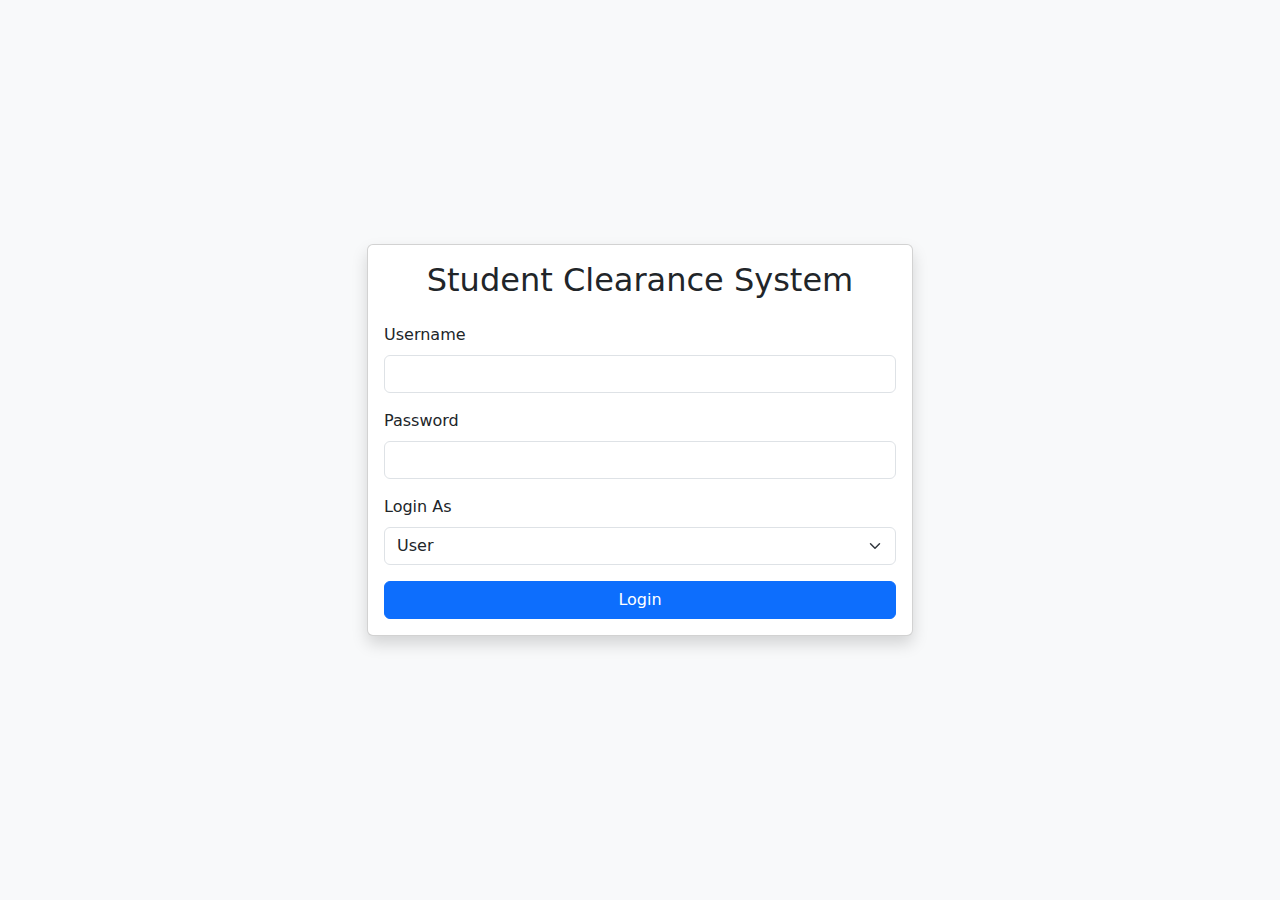
==== index.html @ 6e918f93 "Student Clearance System" ====
<!DOCTYPE html>
<html lang="en">
<head>
    <meta charset="UTF-8">
    <meta name="viewport" content="width=device-width, initial-scale=1.0">
    <title>Student Clearance System - Login</title>
    <link href="https://cdn.jsdelivr.net/npm/bootstrap@5.3.0/dist/css/bootstrap.min.css" rel="stylesheet">
    <link href="css/styles.css" rel="stylesheet">
</head>
<body>
    <div class="container">
        <div class="row justify-content-center align-items-center min-vh-100">
            <div class="col-md-6">
                <div class="card shadow">
                    <div class="card-body">
                        <h2 class="text-center mb-4">Student Clearance System</h2>
                        <form id="loginForm">
                            <div class="mb-3">
                                <label for="username" class="form-label">Username</label>
                                <input type="text" class="form-control" id="username" required>
                            </div>
                            <div class="mb-3">
                                <label for="password" class="form-label">Password</label>
                                <input type="password" class="form-control" id="password" required>
                            </div>
                            <div class="mb-3">
                                <label for="userType" class="form-label">Login As</label>
                                <select class="form-select" id="userType">
                                    <option value="user">User</option>
                                    <option value="admin">Admin</option>
                                </select>
                            </div>
                            <button type="submit" class="btn btn-primary w-100">Login</button>
                        </form>
                    </div>
                </div>
            </div>
        </div>
    </div>

    <script src="https://cdn.jsdelivr.net/npm/bootstrap@5.3.0/dist/js/bootstrap.bundle.min.js"></script>
    <script src="js/main.js"></script>
</body>
</html>
---- css/styles.css ----
body {
    background-color: #f8f9fa;
}

.card {
    margin-bottom: 20px;
}

.navbar {
    margin-bottom: 20px;
}
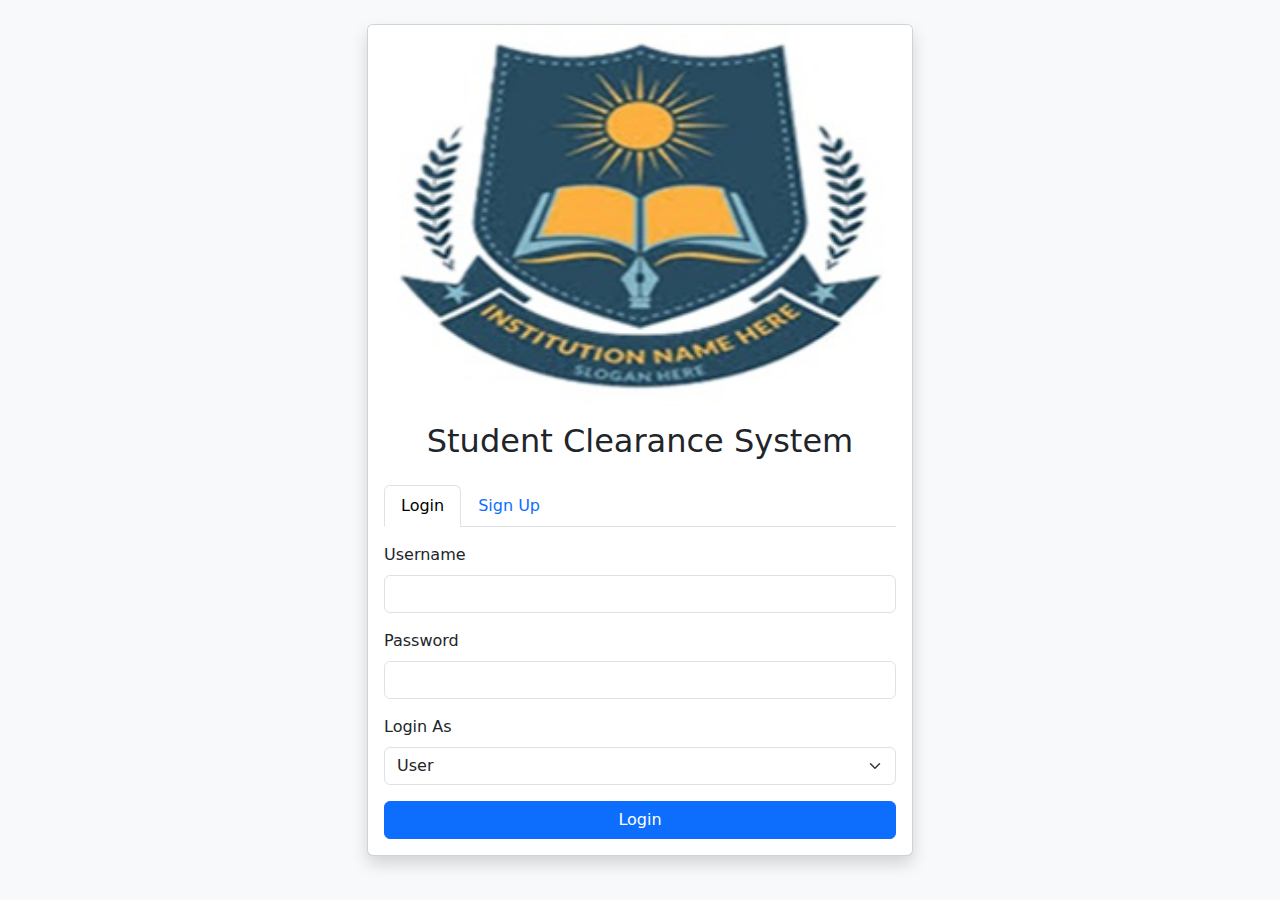
==== commit 7b3ded55: "updated" ====
--- a/index.html
+++ b/index.html
@@ -12,26 +12,60 @@
         <div class="row justify-content-center align-items-center min-vh-100">
             <div class="col-md-6">
                 <div class="card shadow">
+                    <img src="image/school-logo.jpeg?height=200&width=200" alt="University Logo" class="card-img-top">
                     <div class="card-body">
                         <h2 class="text-center mb-4">Student Clearance System</h2>
-                        <form id="loginForm">
-                            <div class="mb-3">
-                                <label for="username" class="form-label">Username</label>
-                                <input type="text" class="form-control" id="username" required>
+                        <ul class="nav nav-tabs mb-3" id="loginTabs" role="tablist">
+                            <li class="nav-item" role="presentation">
+                                <button class="nav-link active" id="login-tab" data-bs-toggle="tab" data-bs-target="#login" type="button" role="tab" aria-controls="login" aria-selected="true">Login</button>
+                            </li>
+                            <li class="nav-item" role="presentation">
+                                <button class="nav-link" id="signup-tab" data-bs-toggle="tab" data-bs-target="#signup" type="button" role="tab" aria-controls="signup" aria-selected="false">Sign Up</button>
+                            </li>
+                        </ul>
+                        <div class="tab-content" id="loginTabsContent">
+                            <div class="tab-pane fade show active" id="login" role="tabpanel" aria-labelledby="login-tab">
+                                <form id="loginForm">
+                                    <div class="mb-3">
+                                        <label for="username" class="form-label">Username</label>
+                                        <input type="text" class="form-control" id="username" required>
+                                    </div>
+                                    <div class="mb-3">
+                                        <label for="password" class="form-label">Password</label>
+                                        <input type="password" class="form-control" id="password" required>
+                                    </div>
+                                    <div class="mb-3">
+                                        <label for="userType" class="form-label">Login As</label>
+                                        <select class="form-select" id="userType">
+                                            <option value="user">User</option>
+                                            <option value="admin">Admin</option>
+                                        </select>
+                                    </div>
+                                    <button type="submit" class="btn btn-primary w-100">Login</button>
+                                </form>
                             </div>
-                            <div class="mb-3">
-                                <label for="password" class="form-label">Password</label>
-                                <input type="password" class="form-control" id="password" required>
+                            <div class="tab-pane fade" id="signup" role="tabpanel" aria-labelledby="signup-tab">
+                                <form id="signupForm">
+                                    <div class="mb-3">
+                                        <label for="newUsername" class="form-label">Username</label>
+                                        <input type="text" class="form-control" id="newUsername" required>
+                                    </div>
+                                    <div class="mb-3">
+                                        <label for="newPassword" class="form-label">Password</label>
+                                        <input type="password" class="form-control" id="newPassword" required>
+                                    </div>
+                                    <div class="mb-3">
+                                        <label for="confirmPassword" class="form-label">Confirm Password</label>
+                                        <input type="password" class="form-control" id="confirmPassword" required>
+                                    </div>
+                                    <div class="mb-3">
+                                        <label for="email" class="form-label">Email</label>
+                                        <input type="email" class="form-control" id="email" required>
+                                    </div>
+                                    <button type="submit" class="btn btn-success w-100">Sign Up</button>
+                                </form>
                             </div>
-                            <div class="mb-3">
-                                <label for="userType" class="form-label">Login As</label>
-                                <select class="form-select" id="userType">
-                                    <option value="user">User</option>
-                                    <option value="admin">Admin</option>
-                                </select>
-                            </div>
-                            <button type="submit" class="btn btn-primary w-100">Login</button>
-                        </form>
+                        </div>
                     </div>
                 </div>
             </div>
@@ -41,4 +75,4 @@
     <script src="https://cdn.jsdelivr.net/npm/bootstrap@5.3.0/dist/js/bootstrap.bundle.min.js"></script>
     <script src="js/main.js"></script>
 </body>
-</html>+</html>
